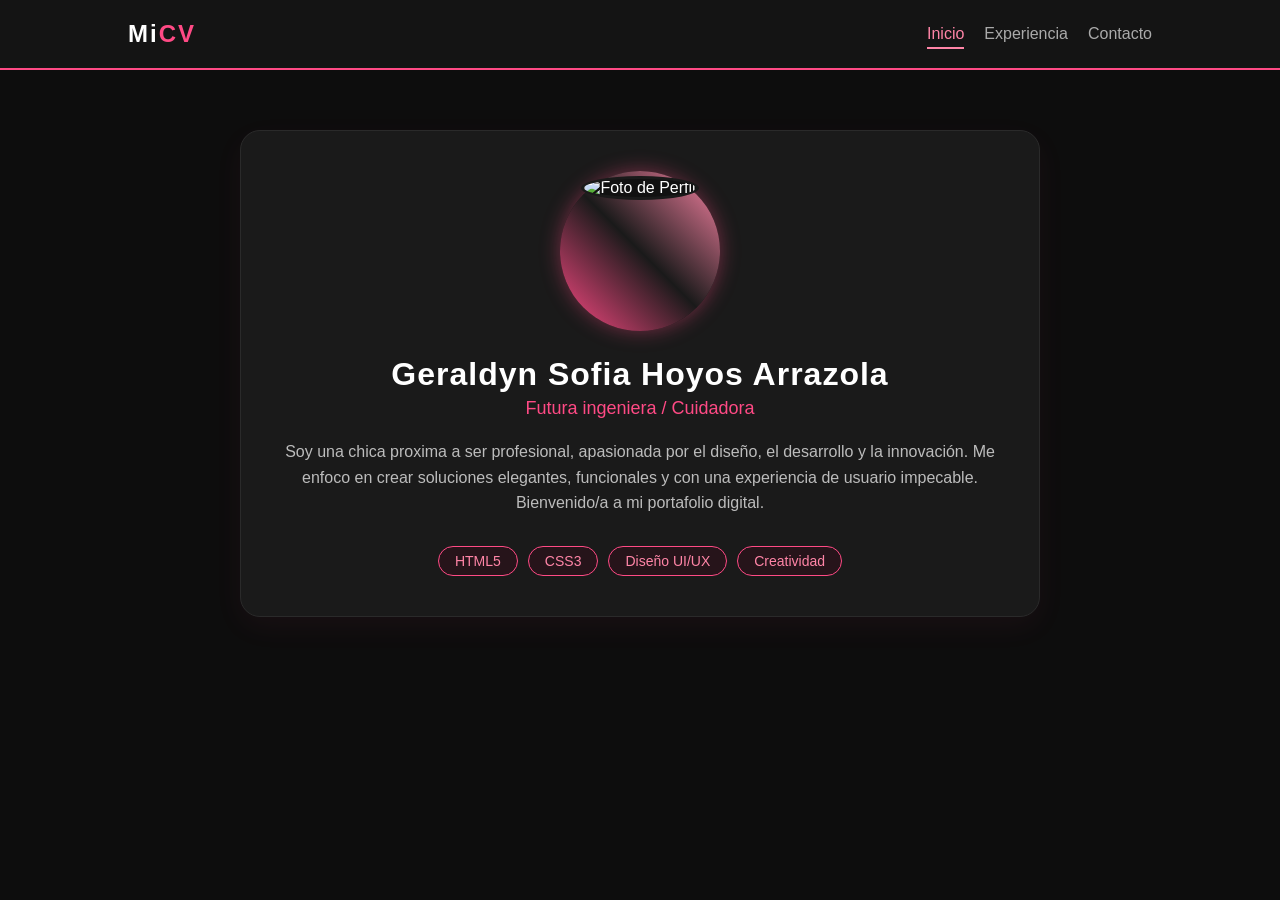
==== index.html @ d8708bdb "Add files via upload" ====
<!DOCTYPE html>
<html lang="es">
<head>
    <meta charset="UTF-8">
    <meta name="viewport" content="width=device-width, initial-scale=1.0">
    <title>Mi Hoja de Vida | Inicio</title>
    <link rel="stylesheet" href="styles.css">
</head>
<body>

    <nav class="navbar">
        <div class="logo">Mi<span>CV</span></div>
        <ul class="nav-links">
            <li><a href="index.html" class="active">Inicio</a></li>
            <li><a href="experiencia.html">Experiencia</a></li>
            <li><a href="contacto.html">Contacto</a></li>
        </ul>
    </nav>

    <main class="container fade-in">
        <div class="profile-card">
            <div class="profile-img-container">
                <img src="c:\Users\Usuario\Downloads\Foto HojaVidag.jpeg" alt="Foto de Perfil" class="profile-img">
            </div>
            
            <h1 class="profile-name">Geraldyn Sofia Hoyos Arrazola</h1>
            <h2 class="profile-title">Futura ingeniera / Cuidadora</h2>
            
            <p class="profile-description">
                Soy una chica proxima a ser profesional, apasionada por el diseño, el desarrollo y la innovación. 
                Me enfoco en crear soluciones elegantes, funcionales y con una experiencia de usuario impecable. 
                Bienvenido/a a mi portafolio digital.
            </p>

            <div class="skills-tags">
                <span class="tag">HTML5</span>
                <span class="tag">CSS3</span>
                <span class="tag">Diseño UI/UX</span>
                <span class="tag">Creatividad</span>
            </div>
        </div>
    </main>

</body>
</html>
---- styles.css ----
/* --- CONFIGURACIÓN GENERAL --- */
* {
    margin: 0;
    padding: 0;
    box-sizing: border-box;
    font-family: 'Segoe UI', Tahoma, Geneva, Verdana, sans-serif;
}

body {
    background-color: #0d0d0d; /* Negro profundo */
    color: #ffffff;
    min-height: 100vh;
    display: flex;
    flex-direction: column;
    align-items: center;
    overflow-x: hidden;
}

/* --- MENÚ DE NAVEGACIÓN --- */
.navbar {
    width: 100%;
    display: flex;
    justify-content: space-between;
    align-items: center;
    padding: 20px 10%;
    background-color: #141414;
    border-bottom: 2px solid #ff4a85; /* Línea rosa neón */
    position: sticky;
    top: 0;
    z-index: 1000;
}

.navbar .logo {
    font-size: 24px;
    font-weight: bold;
    letter-spacing: 2px;
}

.navbar .logo span {
    color: #ff4a85;
}

.nav-links {
    display: flex;
    list-style: none;
}

.nav-links li {
    margin-left: 20px;
}

.nav-links a {
    color: #aaaaaa;
    text-decoration: none;
    font-size: 16px;
    font-weight: 500;
    transition: color 0.3s ease, border-bottom 0.3s ease;
    padding: 5px 0;
}

.nav-links a:hover, .nav-links a.active {
    color: #ff85a7; /* Rosa más suave al pasar el mouse */
    border-bottom: 2px solid #ff85a7;
}

/* --- CONTENEDOR PRINCIPAL --- */
.container {
    width: 90%;
    max-width: 800px;
    margin: 60px auto;
}

/* --- TARJETA DE PERFIL (INDEX) --- */
.profile-card {
    background: #1a1a1a;
    border: 1px solid #2a2a2a;
    border-radius: 20px;
    padding: 40px;
    text-align: center;
    box-shadow: 0 10px 30px rgba(255, 74, 133, 0.05); /* Sombra sutil rosa */
    transition: transform 0.3s ease, box-shadow 0.3s ease;
}

.profile-card:hover {
    transform: translateY(-5px);
    box-shadow: 0 15px 35px rgba(255, 74, 133, 0.15);
}

/* El recuadro elegante de la foto */
.profile-img-container {
    width: 160px;
    height: 160px;
    margin: 0 auto 25px auto;
    position: relative;
    border-radius: 50%;
    padding: 5px;
    /* Efecto de gradiente rosa a negro en el borde */
    background: linear-gradient(45deg, #ff4a85, #1a1a1a, #ff85a7);
    box-shadow: 0 0 20px rgba(255, 74, 133, 0.4);
}

.profile-img {
    width: 100%;
    height: 100%;
    object-fit: cover;
    border-radius: 50%;
    background-color: #111;
    border: 3px solid #1a1a1a;
}

.profile-name {
    font-size: 32px;
    margin-bottom: 5px;
    letter-spacing: 1px;
}

.profile-title {
    font-size: 18px;
    color: #ff4a85;
    margin-bottom: 20px;
    font-weight: 400;
}

.profile-description {
    color: #bcbcbc;
    line-height: 1.6;
    margin-bottom: 30px;
}

.skills-tags {
    display: flex;
    justify-content: center;
    gap: 10px;
    flex-wrap: wrap;
}

.tag {
    background-color: #26141a; /* Fondo rosa muy oscuro */
    color: #ff85a7;
    border: 1px solid #ff4a85;
    padding: 6px 16px;
    border-radius: 20px;
    font-size: 14px;
    font-weight: 500;
}

/* --- TRAYECTORIA (EXPERIENCIA) --- */
.section-title {
    font-size: 28px;
    color: #ffffff;
    text-align: center;
    margin-bottom: 40px;
    position: relative;
}

.section-title::after {
    content: '';
    display: block;
    width: 50px;
    height: 3px;
    background-color: #ff4a85;
    margin: 10px auto 0 auto;
    border-radius: 2px;
}

.timeline {
    display: flex;
    flex-direction: column;
    gap: 30px;
}

.timeline-item {
    background: #1a1a1a;
    border-left: 4px solid #ff4a85;
    padding: 25px;
    border-radius: 0 15px 15px 0;
    transition: transform 0.2s ease;
}

.timeline-item:hover {
    transform: scale(1.02);
}

.timeline-item .date {
    font-size: 13px;
    color: #ff85a7;
    font-weight: bold;
    text-transform: uppercase;
}

.timeline-item h3 {
    margin: 5px 0;
    font-size: 20px;
}

.timeline-item h4 {
    color: #aaa;
    font-size: 15px;
    margin-bottom: 10px;
    font-weight: 500;
}

.timeline-item p {
    color: #ccc;
    font-size: 15px;
    line-height: 1.5;
}

/* --- FORMULARIO DE CONTACTO --- */
.contact-card {
    background: #1a1a1a;
    border: 1px solid #2a2a2a;
    border-radius: 20px;
    padding: 40px;
}

.contact-form {
    display: flex;
    flex-direction: column;
    gap: 20px;
}

.form-group {
    display: flex;
    flex-direction: column;
    gap: 8px;
}

.form-group label {
    font-size: 14px;
    color: #ff85a7;
    font-weight: 500;
}

.form-group input, .form-group textarea {
    background-color: #0d0d0d;
    border: 1px solid #333;
    color: #fff;
    padding: 12px 15px;
    border-radius: 8px;
    font-size: 15px;
    transition: border-color 0.3s ease;
}

.form-group input:focus, .form-group textarea:focus {
    outline: none;
    border-color: #ff4a85;
}

.btn-submit {
    background: linear-gradient(135deg, #ff4a85, #ff85a7);
    color: #0d0d0d;
    border: none;
    padding: 14px;
    font-size: 16px;
    font-weight: bold;
    border-radius: 8px;
    cursor: pointer;
    transition: transform 0.2s ease, box-shadow 0.2s ease;
}

.btn-submit:hover {
    transform: translateY(-2px);
    box-shadow: 0 5px 15px rgba(255, 74, 133, 0.4);
}

/* --- ANIMACIONES CSS --- */
@keyframes fadeIn {
    from { opacity: 0; transform: translateY(20px); }
    to { opacity: 1; transform: translateY(0); }
}

@keyframes slideUp {
    from { opacity: 0; transform: translateY(50px); }
    to { opacity: 1; transform: translateY(0); }
}

.fade-in {
    animation: fadeIn 0.8s ease-out forwards;
}

.slide-up {
    animation: slideUp 0.8s ease-out forwards;
}
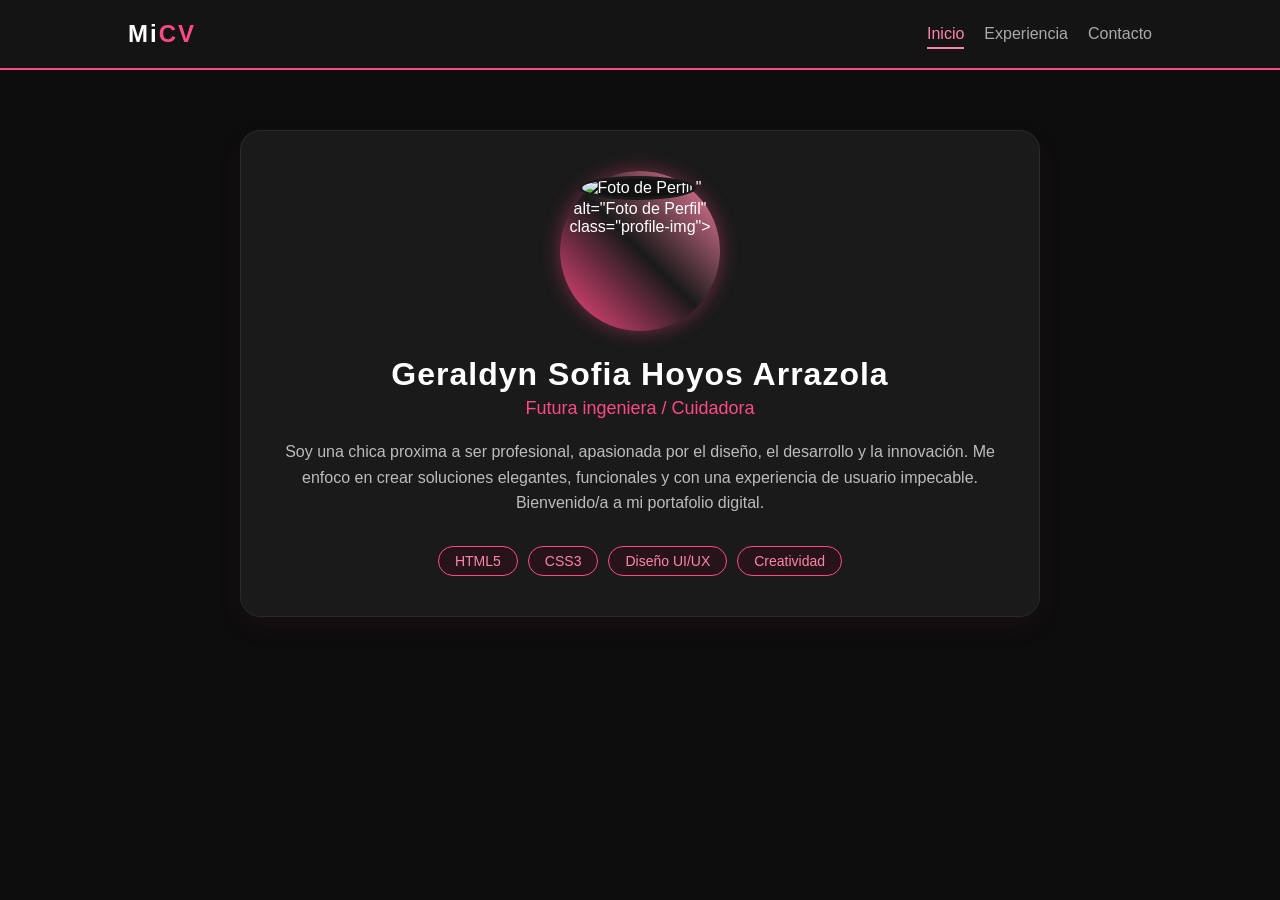
==== commit f4689fc7: "Fix HTML structure and image source in index.html" ====
--- a/index.html
+++ b/index.html
@@ -20,7 +20,7 @@
     <main class="container fade-in">
         <div class="profile-card">
             <div class="profile-img-container">
-                <img src="c:\Users\Usuario\Downloads\Foto HojaVidag.jpeg" alt="Foto de Perfil" class="profile-img">
+                <img src="<img src="Foto HojaVidag.jpeg" alt="Foto de Perfil" class="profile-img">" alt="Foto de Perfil" class="profile-img">
             </div>
             
             <h1 class="profile-name">Geraldyn Sofia Hoyos Arrazola</h1>
@@ -42,4 +42,4 @@
     </main>
 
 </body>
-</html>+</html>
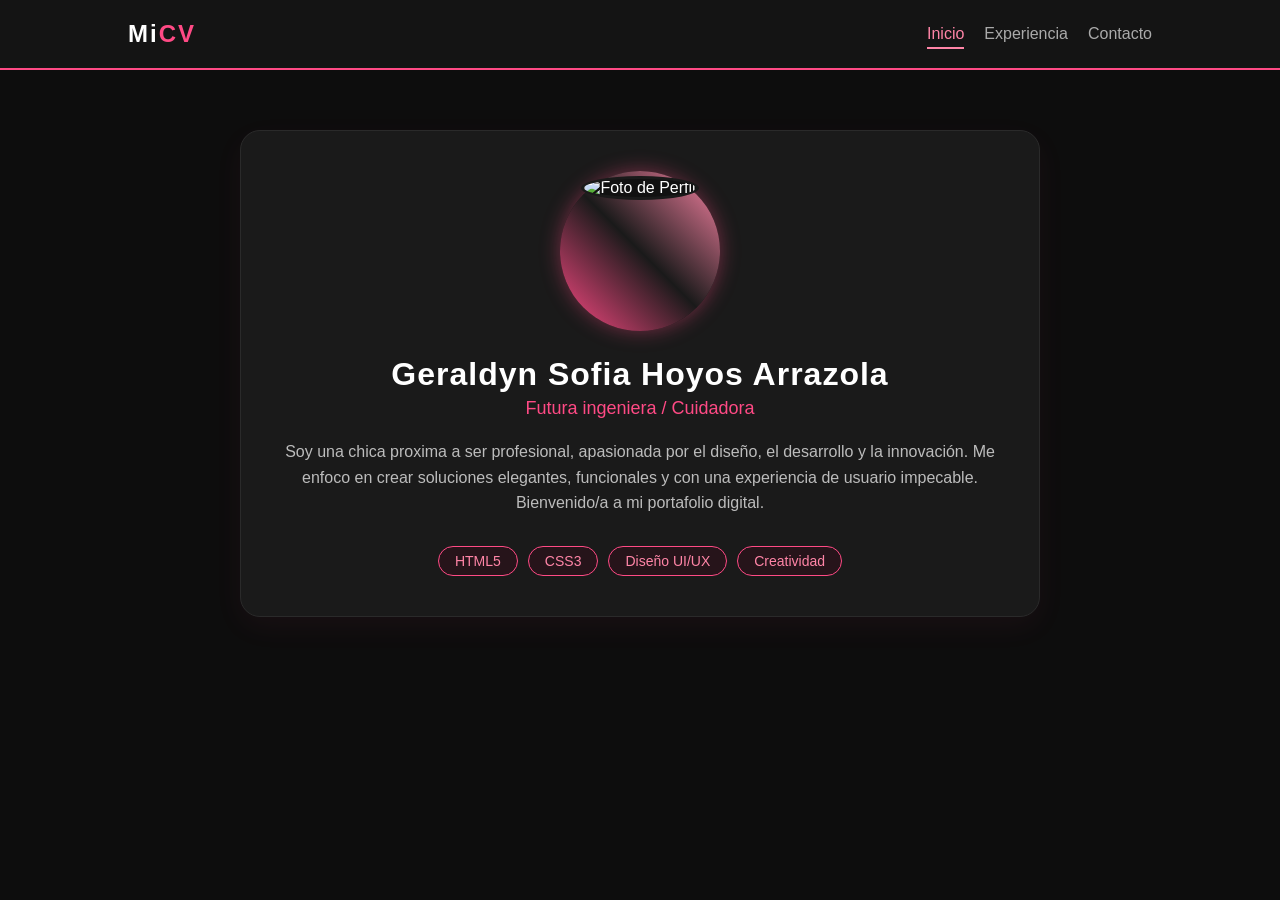
==== commit e5837a4c: "Add files via upload" ====
--- a/index.html
+++ b/index.html
@@ -20,7 +20,7 @@
     <main class="container fade-in">
         <div class="profile-card">
             <div class="profile-img-container">
-                <img src="<img src="Foto HojaVidag.jpeg" alt="Foto de Perfil" class="profile-img">" alt="Foto de Perfil" class="profile-img">
+                <img src="c:\Users\Usuario\Downloads\Foto HojaVidag.jpeg" alt="Foto de Perfil" class="profile-img">
             </div>
             
             <h1 class="profile-name">Geraldyn Sofia Hoyos Arrazola</h1>
@@ -42,4 +42,4 @@
     </main>
 
 </body>
-</html>
+</html>
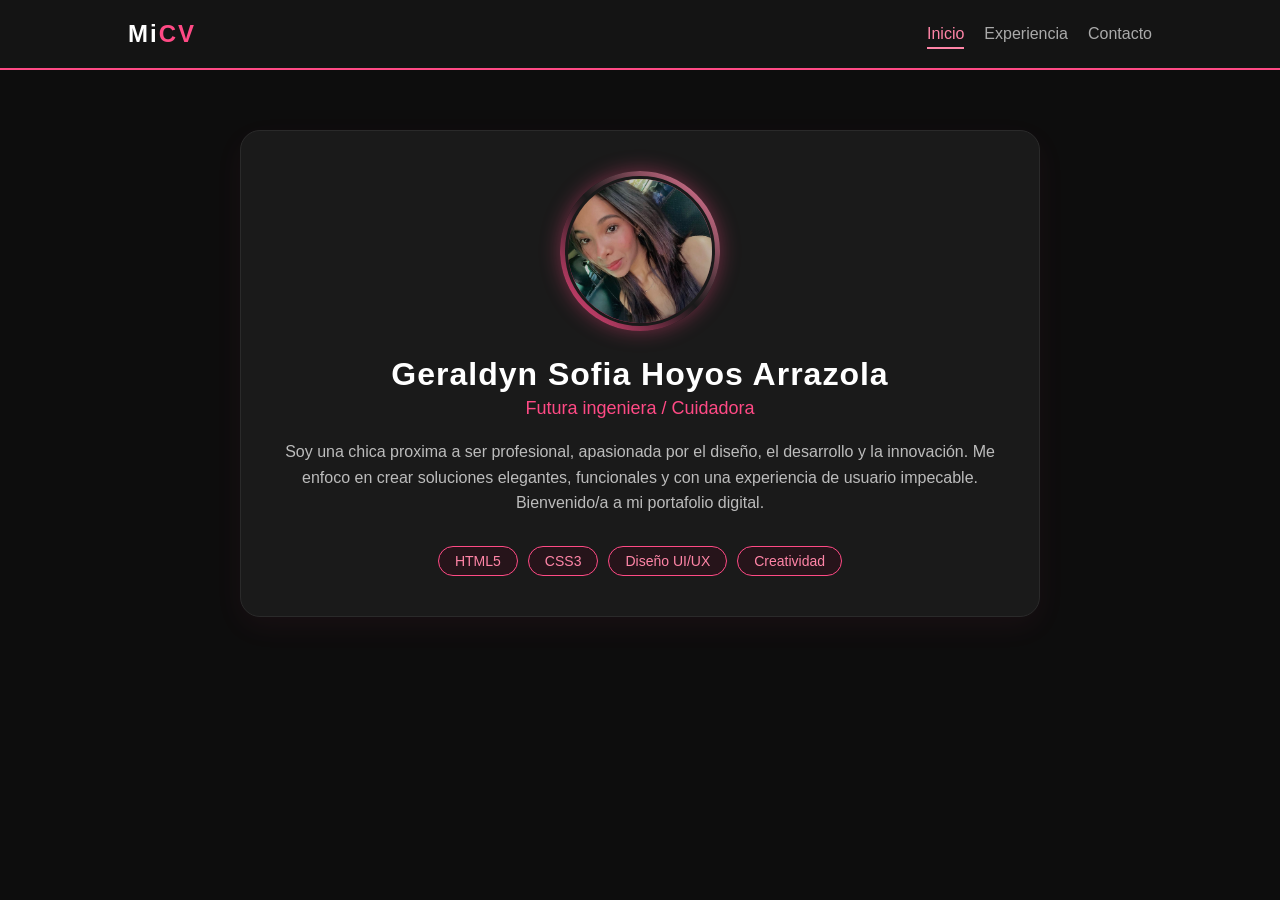
==== commit d8b1a2a9: "Add files via upload" ====
--- a/index.html
+++ b/index.html
@@ -20,7 +20,7 @@
     <main class="container fade-in">
         <div class="profile-card">
             <div class="profile-img-container">
-                <img src="c:\Users\Usuario\Downloads\Foto HojaVidag.jpeg" alt="Foto de Perfil" class="profile-img">
+                <img src="Foto HojaVidag.jpeg" alt="Foto de Perfil" class="profile-img">
             </div>
             
             <h1 class="profile-name">Geraldyn Sofia Hoyos Arrazola</h1>
